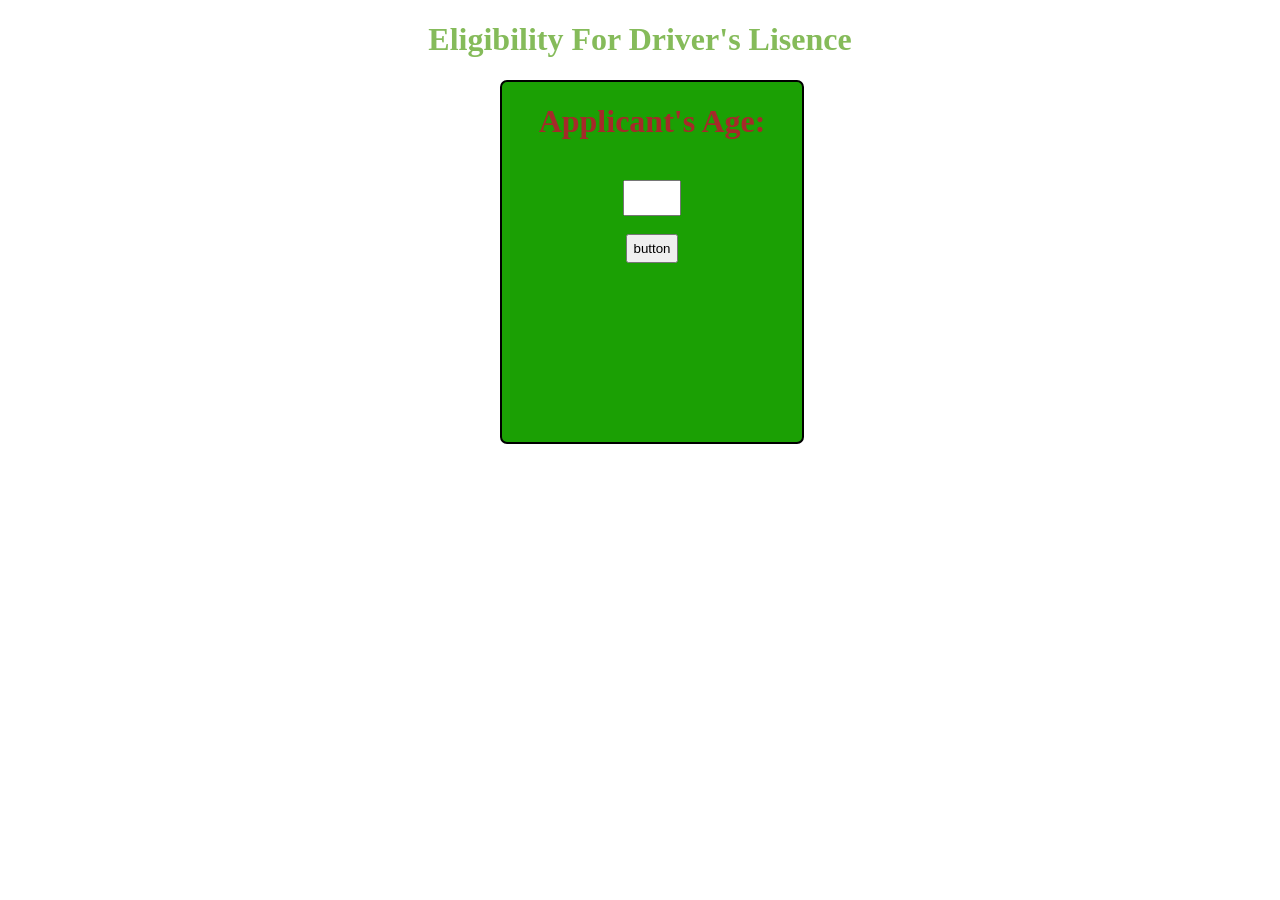
==== index.html @ 9e39e272 "upload my javaScript project" ====
<!DOCTYPE html>
<html lang="en">
<head>
    <meta charset="UTF-8">
    <meta name="viewport" content="width=device-width, initial-scale=1.0">
    <title>My Website</title>
    <link rel="stylesheet" href="/main.css">
    <link rel="stylesheet" href="/eligibility for Driver's Lisence/main.css">
</head>
<body>
    <h1 class="myH1">Eligibility For Driver's Lisence</h1>
    <div id="container">
    <label for="" id="myLabel"><h1>Applicant's Age:</h1></label><br>
    <input type="text" id="myInput" style="width: 50px; height: 30px; font-size: medium;"><br><br>
     <button id="myButton">button</button>
     <p id="resultElement"></p>
     </div>

     <script src="/index.js"></script>
</body>
</html>
---- main.css ----
body{
    text-align: center;
}

.myH1{
color: rgb(133, 187, 90);
}

#container{
    border: 2px solid;
    width: 300px;
    height: 40vh;
    position: absolute;
    left: 500px;
    border-radius: 7px;
    background-color: rgb(27, 160, 4);
}
#myLabel{
    color: brown;
}
#myButton{
    padding: 5px;
}
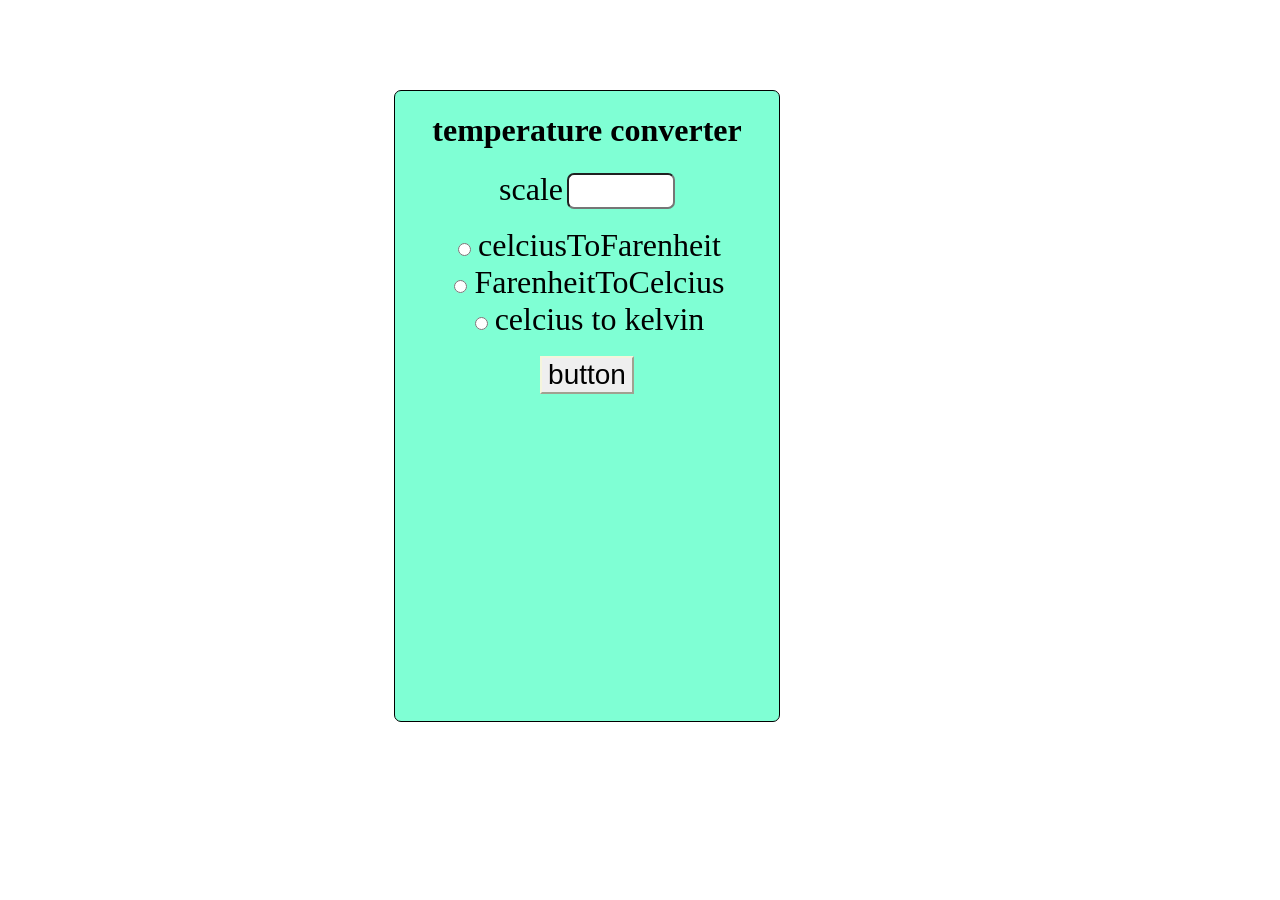
==== commit 32a011f9: "Add files via upload" ====
--- a/index.html
+++ b/index.html
@@ -3,19 +3,34 @@
 <head>
     <meta charset="UTF-8">
     <meta name="viewport" content="width=device-width, initial-scale=1.0">
-    <title>My Website</title>
-    <link rel="stylesheet" href="/main.css">
-    <link rel="stylesheet" href="/eligibility for Driver's Lisence/main.css">
+    <title>My Web</title>
+    <link rel="stylesheet" href="main.css">
 </head>
 <body>
-    <h1 class="myH1">Eligibility For Driver's Lisence</h1>
-    <div id="container">
-    <label for="" id="myLabel"><h1>Applicant's Age:</h1></label><br>
-    <input type="text" id="myInput" style="width: 50px; height: 30px; font-size: medium;"><br><br>
-     <button id="myButton">button</button>
-     <p id="resultElement"></p>
-     </div>
+    <main>
+        <h1>temperature converter</h1>
+        <label>scale</label>
+        <input type="number" id="myTextBox" style="width: 100px; height: 30px;"><br><br>
 
-     <script src="/index.js"></script>
+        <input type="radio" name="number" id="celciusToFarenheit" style="font-size: 1em;">
+        <label for="" id="celciusToFarenheit">celciusToFarenheit</label>
+        <br>
+
+        <input type="radio"  name="number" id="FarenheitToCelcius" style="font-size: 1em;">
+        <label for="" id="FarenheitToCelcius">FarenheitToCelcius</label><br>
+        
+        <input type="radio"  name="number" id="celciusToKelvin" style="font-size: 1em;">
+        <label for="" id="FarenheitToCelcius">celcius to kelvin</label>
+        
+        <br><br>
+        <button id="myButton">button</button>
+        
+        
+<p id="resultElement"></p>
+
+    </main>
+
+
+    <script src="index.js"></script>
 </body>
 </html>
--- a/main.css
+++ b/main.css
@@ -1,23 +1,36 @@
-body{
+main{
     text-align: center;
+    border: 1px solid;
+    height: 70vh;
+    width: 30%;
+    right: 500px;
+    position: absolute;
+    top: 10vh;
+    background-color: aquamarine;
+    border-radius: 7px;
+
+}
+label{
+    font-size: 2em;
+}
+button{
+    font-size: 1.75em;
+    border-color: beige;
+    border-radius: 2px solid;
+    cursor: pointer;
 }
 
-.myH1{
-color: rgb(133, 187, 90);
+button:hover{
+background-color: rgb(170, 203, 19);
 }
 
-#container{
-    border: 2px solid;
-    width: 300px;
-    height: 40vh;
-    position: absolute;
-    left: 500px;
+#myTextBox{
     border-radius: 7px;
-    background-color: rgb(27, 160, 4);
+    font-size: 1.75em;
+    
 }
-#myLabel{
-    color: brown;
-}
-#myButton{
-    padding: 5px;
+#resultElement{
+    font-family: Verdana, sans-serif;
+    font-size: 2em;
+    color: red;
 }
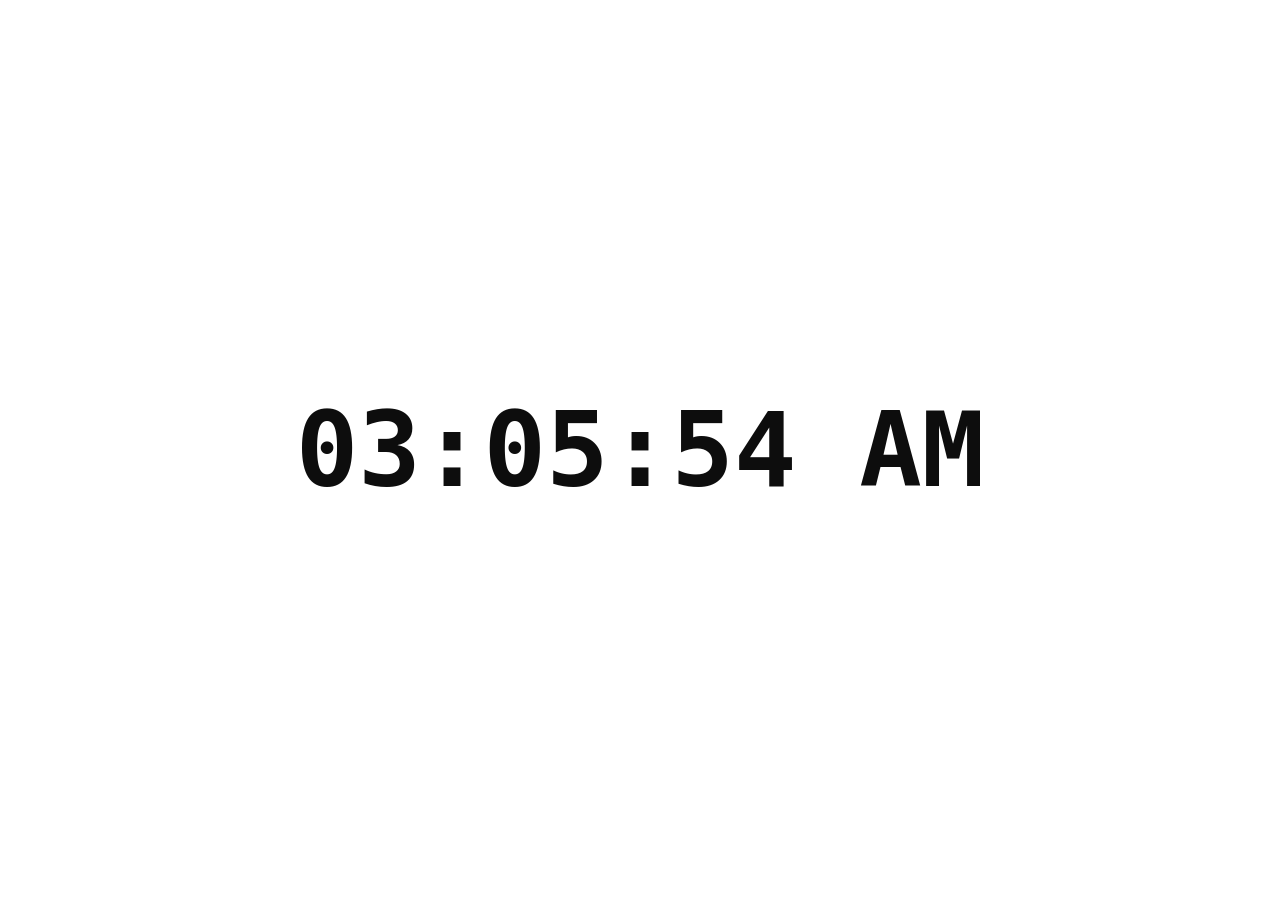
==== commit 579d8255: "Add files via upload" ====
--- a/index.html
+++ b/index.html
@@ -3,33 +3,14 @@
 <head>
     <meta charset="UTF-8">
     <meta name="viewport" content="width=device-width, initial-scale=1.0">
-    <title>My Web</title>
+    <title>Digital Clock</title>
     <link rel="stylesheet" href="main.css">
 </head>
 <body>
-    <main>
-        <h1>temperature converter</h1>
-        <label>scale</label>
-        <input type="number" id="myTextBox" style="width: 100px; height: 30px;"><br><br>
-
-        <input type="radio" name="number" id="celciusToFarenheit" style="font-size: 1em;">
-        <label for="" id="celciusToFarenheit">celciusToFarenheit</label>
-        <br>
-
-        <input type="radio"  name="number" id="FarenheitToCelcius" style="font-size: 1em;">
-        <label for="" id="FarenheitToCelcius">FarenheitToCelcius</label><br>
-        
-        <input type="radio"  name="number" id="celciusToKelvin" style="font-size: 1em;">
-        <label for="" id="FarenheitToCelcius">celcius to kelvin</label>
-        
-        <br><br>
-        <button id="myButton">button</button>
-        
-        
-<p id="resultElement"></p>
-
-    </main>
-
+    <div id="clock-container">
+        <div id="clock">00:00:00</div>
+    </div>
+    
 
     <script src="index.js"></script>
 </body>
--- a/main.css
+++ b/main.css
@@ -1,36 +1,26 @@
-main{
-    text-align: center;
-    border: 1px solid;
-    height: 70vh;
-    width: 30%;
-    right: 500px;
-    position: absolute;
-    top: 10vh;
-    background-color: aquamarine;
-    border-radius: 7px;
+body{
+    margin: 0;
+    background-image: url(/img/aquatic.jpg);
+    background-position: center;
+    background-repeat: no-repeat;
+    background-size: cover;
+    background-attachment: fixed;
+}
+#clock-container{
+    display: flex;
+    justify-content: center;
+    align-items: center;
+    height: 100vh;
+
 
 }
-label{
-    font-size: 2em;
-}
-button{
-    font-size: 1.75em;
-    border-color: beige;
-    border-radius: 2px solid;
-    cursor: pointer;
-}
-
-button:hover{
-background-color: rgb(170, 203, 19);
-}
-
-#myTextBox{
-    border-radius: 7px;
-    font-size: 1.75em;
-    
-}
-#resultElement{
-    font-family: Verdana, sans-serif;
-    font-size: 2em;
-    color: red;
+#clock{
+    font-family: monospace;
+    font-size: 6.5rem;
+    font-weight: bold;
+    text-align: center;
+    color: rgb(13, 13, 13);
+    backdrop-filter: blur(5px);
+    background-color: hsla(0, 0%, 100%, 0.1);
+    width: 100%;
 }
